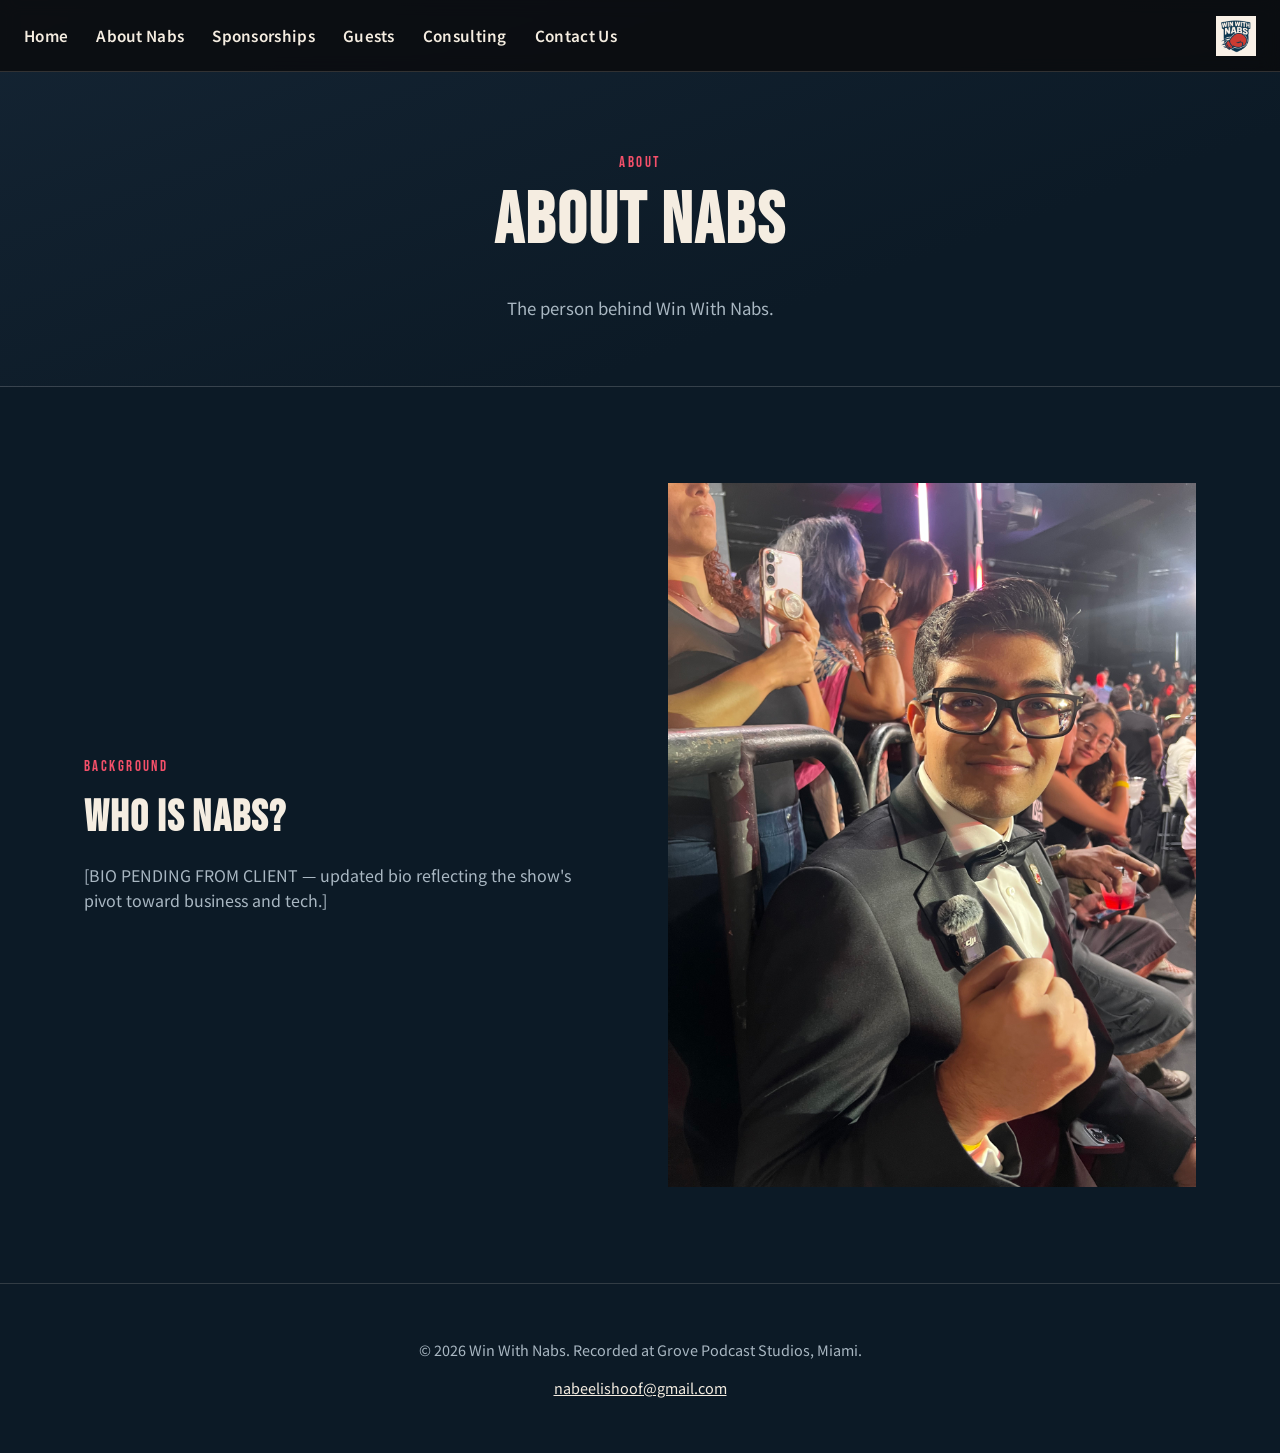
==== about.html @ a15c634b "Near completion" ====
<!DOCTYPE html>
<html lang="en">
<head>
<meta charset="UTF-8" />
<meta name="viewport" content="width=device-width, initial-scale=1.0" />
<title>About &mdash; Win With Nabs</title>
<link rel="icon" href="WWN_logo.JPG" type="image/jpeg" />
<link rel="preconnect" href="https://fonts.googleapis.com" />
<link rel="preconnect" href="https://fonts.gstatic.com" crossorigin />
<link href="https://fonts.googleapis.com/css2?family=Bebas+Neue&family=Noto+Sans+JP:wght@400;500;700;900&display=swap" rel="stylesheet" />
<link rel="stylesheet" href="style.css" />
</head>
<body>

<nav class="nav">
  <button class="nav-toggle" aria-label="Toggle navigation" aria-expanded="false">&#9776;</button>
  <ul class="nav-links">
    <li><a href="index.html">Home</a></li>
    <li><a href="about.html">About Nabs</a></li>
    <li><a href="sponsorships.html">Sponsorships</a></li>
    <li><a href="guests.html">Guests</a></li>
    <li><a href="consulting.html">Consulting</a></li>
    <li><a href="contact.html">Contact Us</a></li>
  </ul>
  <a href="index.html" class="nav-logo">
    <img src="WWN_logo.JPG" alt="Win With Nabs Logo" />
  </a>
</nav>

<header class="page-hero">
  <p class="eyebrow">About</p>
  <h1>About Nabs</h1>
  <p class="page-hero-tagline">
    The person behind Win With Nabs.
  </p>
</header>

<main>
  <section id="bio">
    <div class="container split">
      <div class="split-text">
        <p class="eyebrow">Background</p>
        <h2>Who is Nabs?</h2>
        <!-- Copied from content.js bio — update both places if this changes. Bio pending from client. -->
        <p>
          [BIO PENDING FROM CLIENT &mdash; updated bio reflecting the show's pivot
          toward business and tech.]
        </p>
      </div>
      <div class="split-media">
        <img src="Nabs_fist.jpeg" alt="Nabs" class="story-image" />
      </div>
    </div>
  </section>

<footer>
  <div class="container">
    <p>&copy; 2026 Win With Nabs. Recorded at Grove Podcast Studios, Miami.</p>
    <p><a href="mailto:nabeelishoof@gmail.com">nabeelishoof@gmail.com</a></p>
  </div>
</footer>

<script src="main.js"></script>

</body>
</html>
---- style.css ----
/* Win With Nabs — base styles. Dark background + single accent color matched
   to the client logo (WWN_logo.JPG: navy shield, red glove, cream background)
   per PRD Sec. 8. */

:root {
  --accent: #8a1128; /* deep crimson from the boxing glove — decorative use (borders, badges) */
  --accent-text: #f5506a; /* vivid crimson — meets 4.5:1 contrast on --bg/--bg-alt for text/links (PRD Sec. 11) */
  --accent-button: #6f0e20; /* darkest crimson — meets 4.5:1 contrast with --text for button labels */
  --bg: #0c1a26; /* dark navy, sampled from the logo's shield/text color */
  --bg-alt: #142433;
  --text: #f5ede1; /* cream, sampled from the logo's background */
  --text-muted: #a9b7c2;
  --border: rgba(245, 237, 225, 0.16); /* cream hairline sampled from the logo background, used for all component borders */
  --font-display: "Bebas Neue", "Arial Narrow", sans-serif;
  --font-body: "Noto Sans JP", -apple-system, BlinkMacSystemFont, "Segoe UI", sans-serif;
  --max-width: 1160px;
  --nav-height: 72px;
}

* {
  box-sizing: border-box;
}

html {
  scroll-behavior: smooth;
}

body {
  margin: 0;
  background: var(--bg);
  color: var(--text);
  font-family: var(--font-body);
  line-height: 1.6;
}

h1, h2, h3 {
  font-family: var(--font-display);
  letter-spacing: 0.03em;
  line-height: 1.05;
  margin: 0 0 0.5em;
}

h1 { font-size: clamp(2.5rem, 6vw, 4.5rem); }
h2 { font-size: clamp(1.8rem, 4vw, 2.75rem); }
h3 { font-size: 1.25rem; }

p { color: var(--text-muted); }

a { color: var(--accent-text); }

img { max-width: 100%; display: block; }

.container {
  max-width: var(--max-width);
  margin: 0 auto;
  padding: 0 24px;
}

section {
  scroll-margin-top: var(--nav-height);
  padding: 96px 0;
}

/* ---------- Nav ---------- */
.nav {
  position: fixed;
  top: 0;
  left: 0;
  right: 0;
  height: var(--nav-height);
  display: flex;
  align-items: center;
  justify-content: space-between;
  padding: 0 24px;
  background: rgba(11, 11, 13, 0.85);
  backdrop-filter: blur(8px);
  border-bottom: 1px solid var(--border);
  z-index: 100;
}

.nav-links {
  display: flex;
  gap: 28px;
  list-style: none;
  margin: 0;
  padding: 0;
}

.nav-links a {
  color: var(--text);
  text-decoration: none;
  font-weight: 600;
  font-size: 0.95rem;
  letter-spacing: 0.02em;
}

.nav-links a:hover { color: var(--accent-text); }

.nav-logo {
  display: flex;
  align-items: center;
  font-family: var(--font-display);
  font-size: 1.4rem;
  letter-spacing: 0.05em;
  color: var(--text);
  text-decoration: none;
}

.nav-logo img {
  height: 40px;
  width: auto;
  max-width: 120px;
  object-fit: contain;
}

.nav-toggle {
  display: none;
  background: none;
  border: none;
  color: var(--text);
  font-size: 1.6rem;
  cursor: pointer;
}

@media (max-width: 768px) {
  .nav-links {
    position: absolute;
    top: var(--nav-height);
    left: 0;
    right: 0;
    background: var(--bg-alt);
    flex-direction: column;
    gap: 0;
    border-bottom: 1px solid var(--border);
    display: none;
  }
  .nav-links.open { display: flex; }
  .nav-links a {
    display: block;
    padding: 16px 24px;
    border-top: 1px solid var(--border);
  }
  .nav-toggle { display: block; }
}

/* ---------- Hero ---------- */
.hero {
  position: relative;
  min-height: 100vh;
  display: flex;
  flex-direction: column;
  align-items: center;
  justify-content: center;
  text-align: center;
  padding: var(--nav-height) 24px 48px;
  background: linear-gradient(160deg, var(--bg-alt) 0%, var(--bg) 70%);
  border-bottom: 1px solid var(--border);
  overflow: hidden;
}

.hero-media {
  position: absolute;
  inset: 0;
  overflow: hidden;
}

.hero-slide {
  position: absolute;
  inset: 0;
  width: 100%;
  height: 100%;
  object-fit: cover;
  opacity: 0;
  animation: hero-slide-cycle 12s infinite;
}

.hero-slide:nth-child(1) { animation-delay: 0s; }
.hero-slide:nth-child(2) { animation-delay: 3s; }
.hero-slide:nth-child(3) { animation-delay: 6s; }
.hero-slide:nth-child(4) { animation-delay: 9s; }

@keyframes hero-slide-cycle {
  0%, 24.9% { opacity: 1; }
  25%, 100% { opacity: 0; }
}

.hero-media-overlay {
  position: absolute;
  inset: 0;
  background: linear-gradient(160deg, rgba(0, 0, 0, 0.65) 0%, rgba(0, 0, 0, 0.75) 70%);
}

@media (prefers-reduced-motion: reduce) {
  .hero-slide {
    animation: none;
    opacity: 0;
  }
  .hero-slide:first-child {
    opacity: 1;
  }
}

.hero-content {
  position: relative;
  z-index: 1;
  max-width: 760px;
}

.hero-title-link {
  color: var(--text);
  text-decoration: none;
}

.hero-title-link:hover {
  color: var(--accent-text);
}

.hero-eyebrow {
  font-family: var(--font-display);
  color: var(--text);
  letter-spacing: 0.2em;
  text-transform: uppercase;
  font-size: 1rem;
}

.hero-tagline {
  font-size: 1.15rem;
  color: var(--text-muted);
  max-width: 560px;
  margin: 0 auto;
}

.scroll-cue {
  position: absolute;
  bottom: 28px;
  left: 50%;
  transform: translateX(-50%);
  background: none;
  border: none;
  color: var(--text-muted);
  cursor: pointer;
  z-index: 1;
  animation: bounce 2s infinite;
}

.scroll-cue svg { width: 28px; height: 28px; }

@keyframes bounce {
  0%, 100% { transform: translate(-50%, 0); }
  50% { transform: translate(-50%, 8px); }
}

/* ---------- Two-column split sections ---------- */
.split {
  display: grid;
  grid-template-columns: 1fr 1fr;
  gap: 56px;
  align-items: center;
}

.split.reverse .split-media { order: 2; }
.split.reverse .split-text { order: 1; }

@media (max-width: 768px) {
  .split {
    grid-template-columns: 1fr;
  }
  .split.reverse .split-media,
  .split.reverse .split-text {
    order: initial;
  }
  section { padding: 64px 0; }
}

.placeholder-box {
  border: 1px dashed var(--border);
  background: var(--bg-alt);
  color: var(--text-muted);
  font-style: italic;
  font-size: 0.9rem;
  text-align: center;
  display: flex;
  align-items: center;
  justify-content: center;
  padding: 24px;
  min-height: 220px;
  border-radius: 4px;
}

.placeholder-box.small { min-height: 140px; }

.split-media-img {
  width: 100%;
  border-radius: 4px;
  display: block;
}

/* ---------- Consulting page rotating photo slideshow ---------- */
.consulting-slideshow {
  position: relative;
  aspect-ratio: 4 / 3;
  overflow: hidden;
  border-radius: 4px;
}

.consulting-slideshow img {
  position: absolute;
  inset: 0;
  width: 100%;
  height: 100%;
  object-fit: cover;
  opacity: 0;
  animation: consulting-slide-cycle 12s infinite;
}

.consulting-slideshow img:nth-child(1) { animation-delay: 0s; }
.consulting-slideshow img:nth-child(2) { animation-delay: 4s; }
.consulting-slideshow img:nth-child(3) { animation-delay: 8s; }

@keyframes consulting-slide-cycle {
  0%, 32.9% { opacity: 1; }
  33%, 100% { opacity: 0; }
}

@media (prefers-reduced-motion: reduce) {
  .consulting-slideshow img {
    animation: none;
    opacity: 0;
  }
  .consulting-slideshow img:first-child {
    opacity: 1;
  }
}

/* ---------- Credentials / stats ---------- */
.stats-row {
  display: flex;
  flex-wrap: wrap;
  gap: 32px;
  margin: 24px 0;
}

.stat {
  min-width: 140px;
}

.stat-value {
  font-family: var(--font-display);
  font-size: 2.4rem;
  color: var(--text);
  display: block;
}

.stat-label {
  color: var(--text-muted);
  font-size: 0.85rem;
  text-transform: uppercase;
  letter-spacing: 0.05em;
}

.guest-list {
  display: flex;
  flex-wrap: wrap;
  gap: 12px;
  margin: 16px 0;
  padding: 0;
  list-style: none;
}

.guest-list li {
  border: 1px solid var(--border);
  background: rgba(245, 237, 225, 0.05);
  color: var(--text);
  padding: 8px 16px;
  border-radius: 999px;
  font-weight: 600;
  font-size: 0.9rem;
}

.sponsor-badge {
  display: inline-flex;
  align-items: center;
  gap: 10px;
  border: 1px solid var(--border);
  background: rgba(245, 237, 225, 0.05);
  color: var(--text);
  padding: 10px 18px;
  border-radius: 6px;
  margin-top: 12px;
}

.sponsor-logos {
  display: flex;
  flex-wrap: wrap;
  align-items: center;
  gap: 32px;
  margin-top: 12px;
}

.sponsor-logos img {
  max-width: 140px;
  width: 100%;
  height: auto;
}

/* ---------- Section headers ---------- */
.section-alt { background: var(--bg-alt); }

.eyebrow {
  font-family: var(--font-display);
  color: var(--accent-text);
  text-transform: uppercase;
  letter-spacing: 0.16em;
  font-size: 0.95rem;
}

/* ---------- Page hero (interior pages, shorter than the homepage hero) ---------- */
.page-hero {
  position: relative;
  padding: calc(var(--nav-height) + 64px) 24px 64px;
  text-align: center;
  background: linear-gradient(160deg, var(--bg-alt) 0%, var(--bg) 70%);
  border-bottom: 1px solid var(--border);
  overflow: hidden;
}

.page-hero .eyebrow { display: block; margin-bottom: 8px; }

.page-hero-tagline {
  max-width: 620px;
  margin: 0 auto;
  font-size: 1.05rem;
}

/* ---------- Page hero with rotating photo slideshow (e.g. guests page) ---------- */
.page-hero-media {
  position: absolute;
  inset: 0;
  overflow: hidden;
}

.page-hero-slide {
  position: absolute;
  inset: 0;
  width: 100%;
  height: 100%;
  object-fit: cover;
  object-position: center calc(50% + 250px);
  opacity: 0;
  animation: page-hero-slide-cycle 15s infinite;
}

.page-hero-slide:nth-child(1) { animation-delay: 0s; }
.page-hero-slide:nth-child(2) { animation-delay: 3s; }
.page-hero-slide:nth-child(3) { animation-delay: 6s; }
.page-hero-slide:nth-child(4) { animation-delay: 9s; }
.page-hero-slide:nth-child(5) { animation-delay: 12s; }

@keyframes page-hero-slide-cycle {
  0%, 19.9% { opacity: 1; }
  20%, 100% { opacity: 0; }
}

.page-hero-media-overlay {
  position: absolute;
  inset: 0;
  background: linear-gradient(160deg, rgba(0, 0, 0, 0.65) 0%, rgba(0, 0, 0, 0.75) 70%);
}

@media (prefers-reduced-motion: reduce) {
  .page-hero-slide {
    animation: none;
    opacity: 0;
  }
  .page-hero-slide:first-child {
    opacity: 1;
  }
}

.page-hero-slideshow .page-hero-content {
  position: relative;
  z-index: 1;
}

/* ---------- Page hero with background image (dark overlay keeps text readable) ---------- */
.page-hero-bg-clip {
  background: url("cont_clip.webp") center/cover no-repeat;
}

.page-hero-bg-sponsor {
  background: url("Sponsor_nabs.webp") center/cover no-repeat;
}

.page-hero-bg-clip::before,
.page-hero-bg-sponsor::before {
  content: "";
  position: absolute;
  inset: 0;
  background: linear-gradient(160deg, rgba(12, 26, 38, 0.82) 0%, rgba(12, 26, 38, 0.9) 70%);
}

.page-hero-bg-clip .eyebrow,
.page-hero-bg-clip h1,
.page-hero-bg-clip .page-hero-tagline,
.page-hero-bg-sponsor .eyebrow,
.page-hero-bg-sponsor h1,
.page-hero-bg-sponsor .page-hero-tagline {
  position: relative;
  z-index: 1;
}

/* ---------- Card grids (CSS Grid), e.g. guest cards ---------- */
.card-grid {
  display: grid;
  grid-template-columns: repeat(3, 1fr);
  gap: 24px;
  margin-top: 24px;
}

@media (max-width: 768px) {
  .card-grid { grid-template-columns: 1fr; }
}

.card {
  border: 1px solid var(--border);
  background: linear-gradient(160deg, var(--bg-alt) 0%, rgba(245, 237, 225, 0.04) 200%);
  border-radius: 6px;
  padding: 20px;
  text-align: center;
}

.card .placeholder-box {
  min-height: 160px;
  margin-bottom: 16px;
}

.card img {
  width: 100%;
  height: 160px;
  object-fit: cover;
  border-radius: 4px;
  margin-bottom: 16px;
  display: block;
}

.card a {
  color: inherit;
  text-decoration: none;
}

.card a:hover h3 {
  text-decoration: underline;
}

.card h3 { margin-bottom: 4px; }

.card p { margin: 0; font-size: 0.9rem; }

/* ---------- Two-field form rows (CSS Grid), collapse to one column on mobile ---------- */
.form-grid {
  display: grid;
  grid-template-columns: 1fr 1fr;
  gap: 0 20px;
}

@media (max-width: 600px) {
  .form-grid { grid-template-columns: 1fr; }
}

/* ---------- CTA buttons ---------- */
.btn {
  display: inline-block;
  background: var(--accent-button);
  color: var(--text);
  font-family: var(--font-display);
  font-size: 1.15rem;
  padding: 14px 30px;
  border-radius: 4px;
  text-decoration: none;
  border: none;
  cursor: pointer;
  letter-spacing: 0.06em;
  text-transform: uppercase;
}

.btn:hover { opacity: 0.9; }

.btn-outline {
  background: transparent;
  color: var(--text);
  border: 1px solid var(--accent-button);
}

.cta-note {
  font-size: 0.85rem;
  color: var(--text-muted);
  margin-top: 10px;
}

/* ---------- Forms ---------- */
form {
  max-width: 560px;
  margin-top: 32px;
}

.field {
  margin-bottom: 18px;
}

label {
  display: block;
  font-weight: 600;
  margin-bottom: 6px;
  font-size: 0.9rem;
}

input:not([type="checkbox"]), select, textarea {
  width: 100%;
  padding: 12px 14px;
  background: var(--bg-alt);
  border: 1px solid var(--border);
  color: var(--text);
  border-radius: 4px;
  font-family: inherit;
  font-size: 1rem;
}

input:focus, select:focus, textarea:focus {
  outline: 2px solid var(--accent-text);
  outline-offset: 1px;
}

textarea { min-height: 120px; resize: vertical; }

/* Honeypot field — hidden from sighted users but not from bots/screen readers should skip it */
.hp-field {
  position: absolute;
  left: -9999px;
  width: 1px;
  height: 1px;
  overflow: hidden;
}

.form-status {
  margin-top: 16px;
  padding: 12px 16px;
  border-radius: 4px;
  font-size: 0.9rem;
  display: none;
}

.form-status.success {
  display: block;
  background: rgba(46, 204, 113, 0.12);
  border: 1px solid #2ecc71;
  color: #2ecc71;
}

.form-status.error {
  display: block;
  background: rgba(245, 80, 106, 0.12);
  border: 1px solid var(--accent-text);
  color: var(--accent-text);
}

/* ---------- Footer ---------- */
footer {
  border-top: 1px solid var(--border);
  padding: 40px 0;
  text-align: center;
  color: var(--text-muted);
  font-size: 0.9rem;
}

footer a { color: var(--text); }
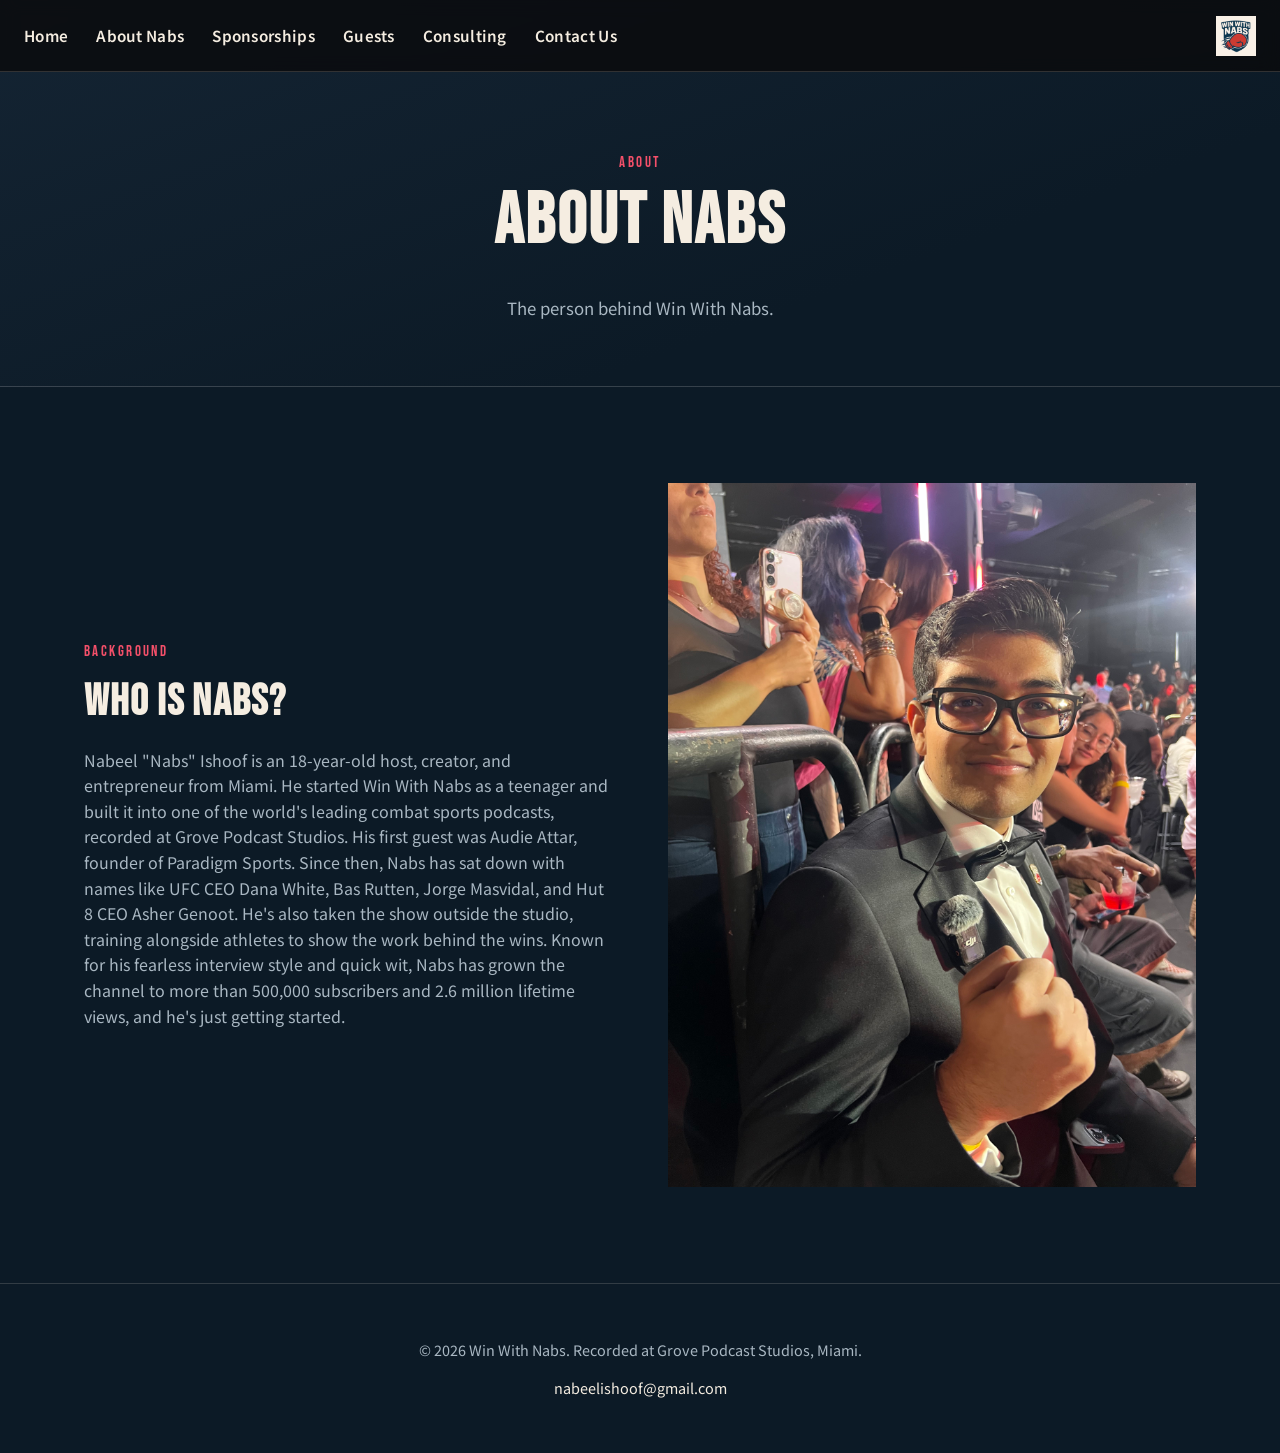
==== commit d5d50ebc: "Final commit - Mini-Project 1" ====
--- a/about.html
+++ b/about.html
@@ -43,8 +43,11 @@
         <h2>Who is Nabs?</h2>
         <!-- Copied from content.js bio — update both places if this changes. Bio pending from client. -->
         <p>
-          [BIO PENDING FROM CLIENT &mdash; updated bio reflecting the show's pivot
-          toward business and tech.]
+          Nabeel "Nabs" Ishoof is an 18-year-old host, creator, and entrepreneur from Miami. 
+          He started Win With Nabs as a teenager and built it into one of the world's leading combat sports podcasts, recorded at Grove Podcast Studios. 
+          His first guest was Audie Attar, founder of Paradigm Sports. Since then, Nabs has sat down with names like UFC CEO Dana White, Bas Rutten, Jorge Masvidal, and Hut 8 CEO Asher Genoot. 
+          He's also taken the show outside the studio, training alongside athletes to show the work behind the wins.
+          Known for his fearless interview style and quick wit, Nabs has grown the channel to more than 500,000 subscribers and 2.6 million lifetime views, and he's just getting started.
         </p>
       </div>
       <div class="split-media">
--- a/style.css
+++ b/style.css
@@ -46,7 +46,15 @@
 
 p { color: var(--text-muted); }
 
-a { color: var(--accent-text); }
+a {
+  color: var(--text);
+  text-decoration: none;
+}
+
+a:hover {
+  color: var(--accent-text);
+  text-decoration: underline;
+}
 
 img { max-width: 100%; display: block; }
 
